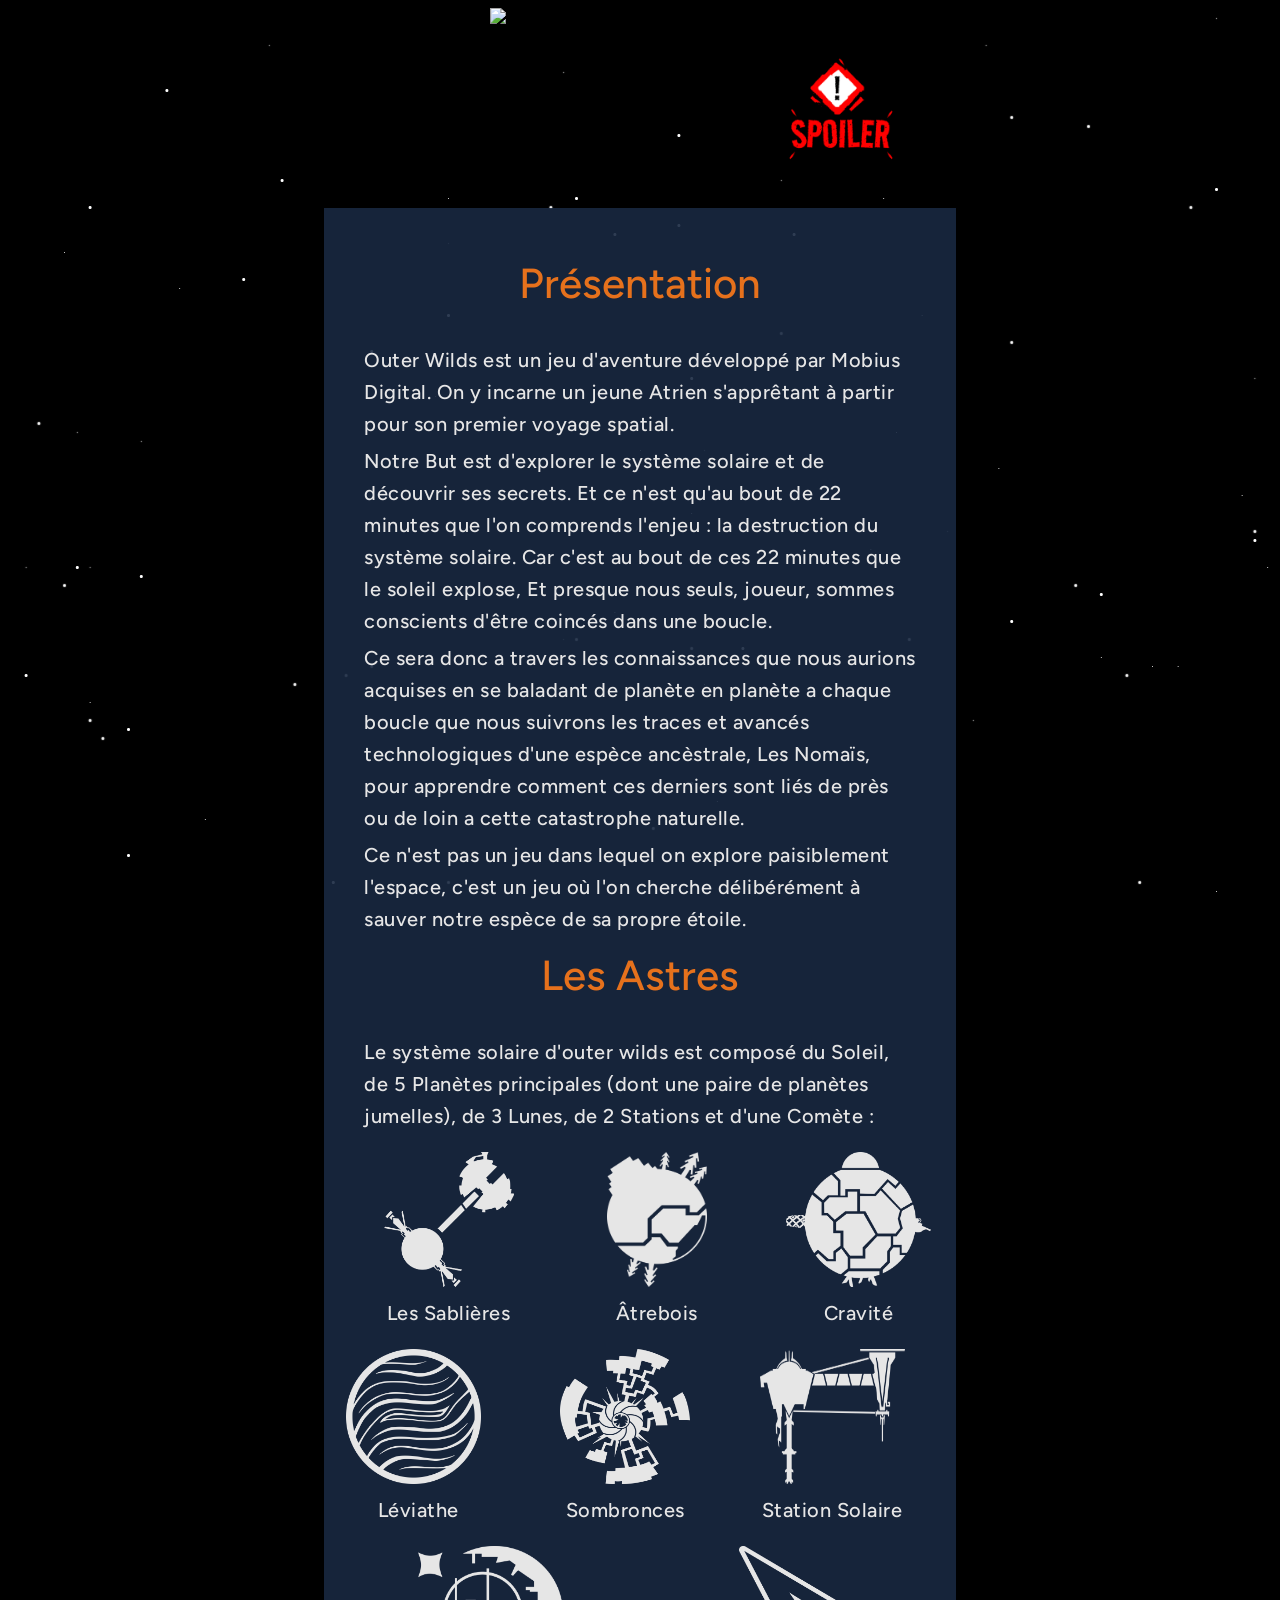
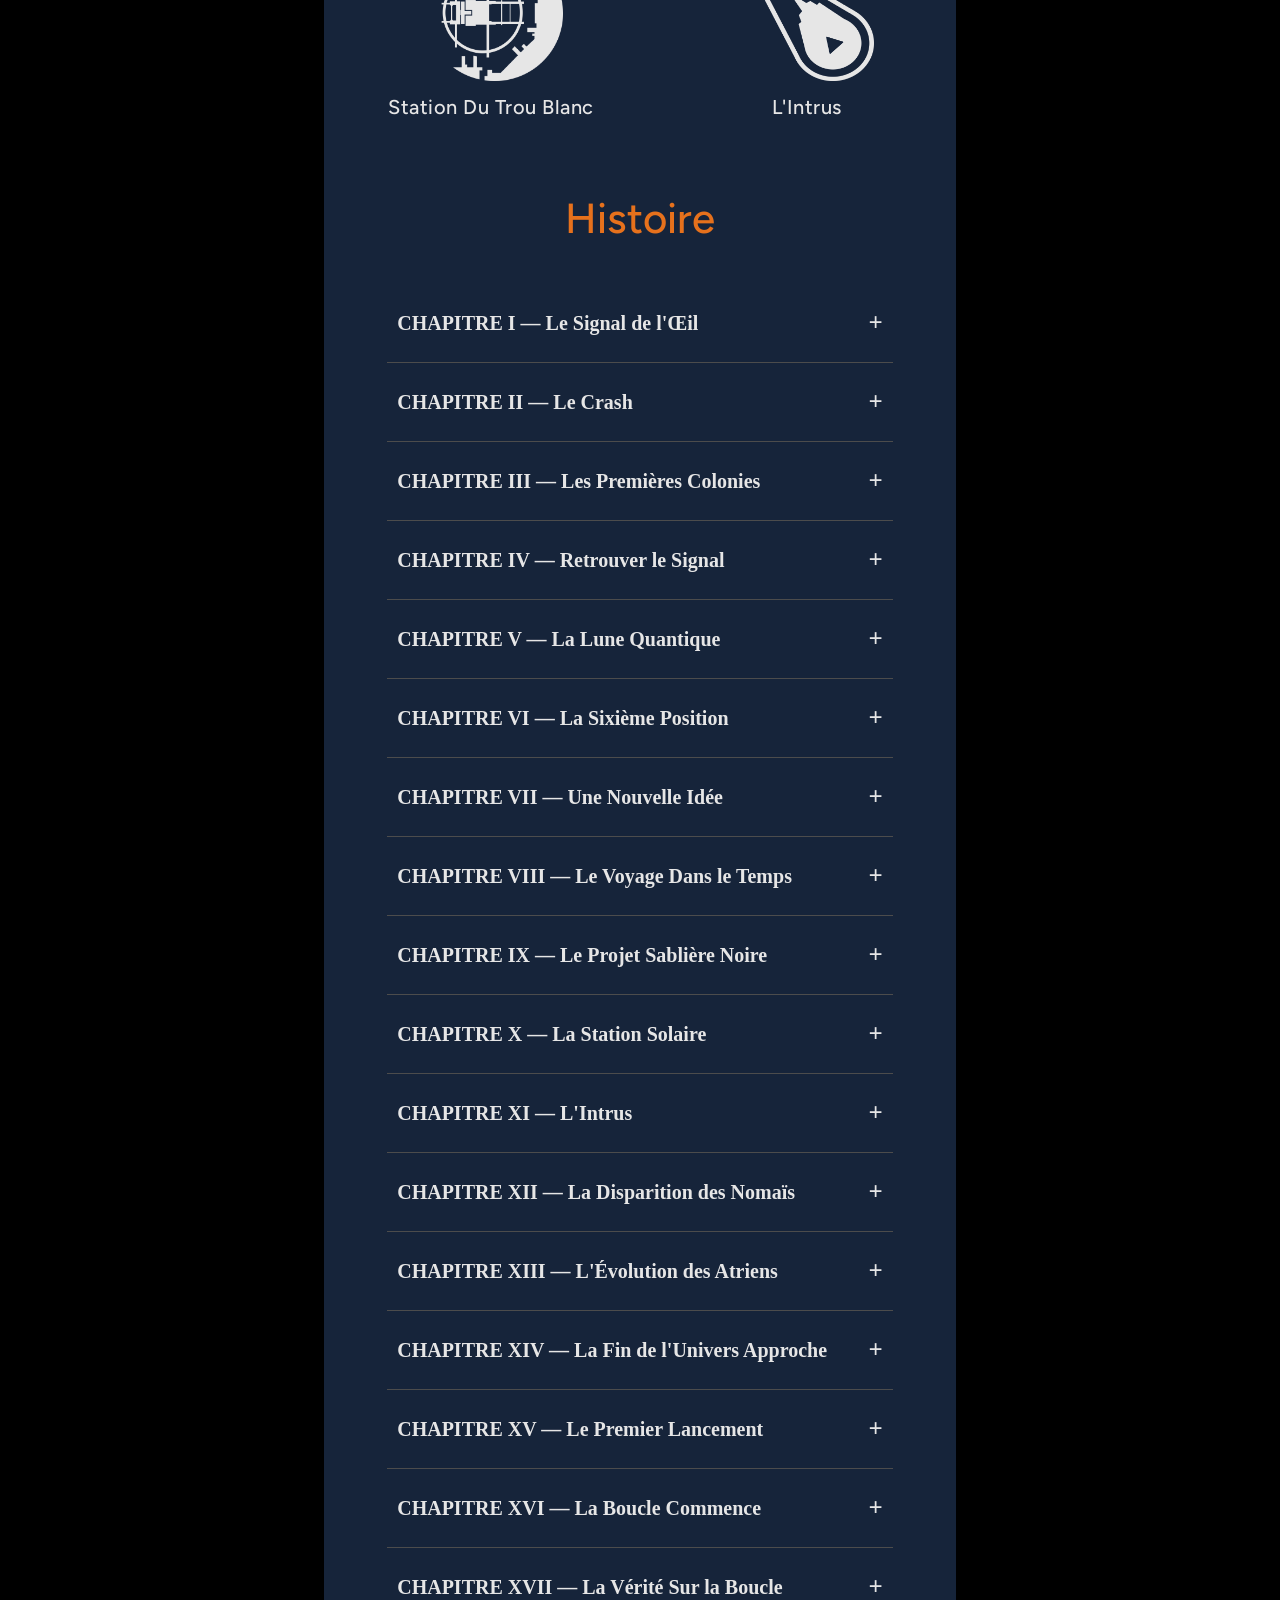
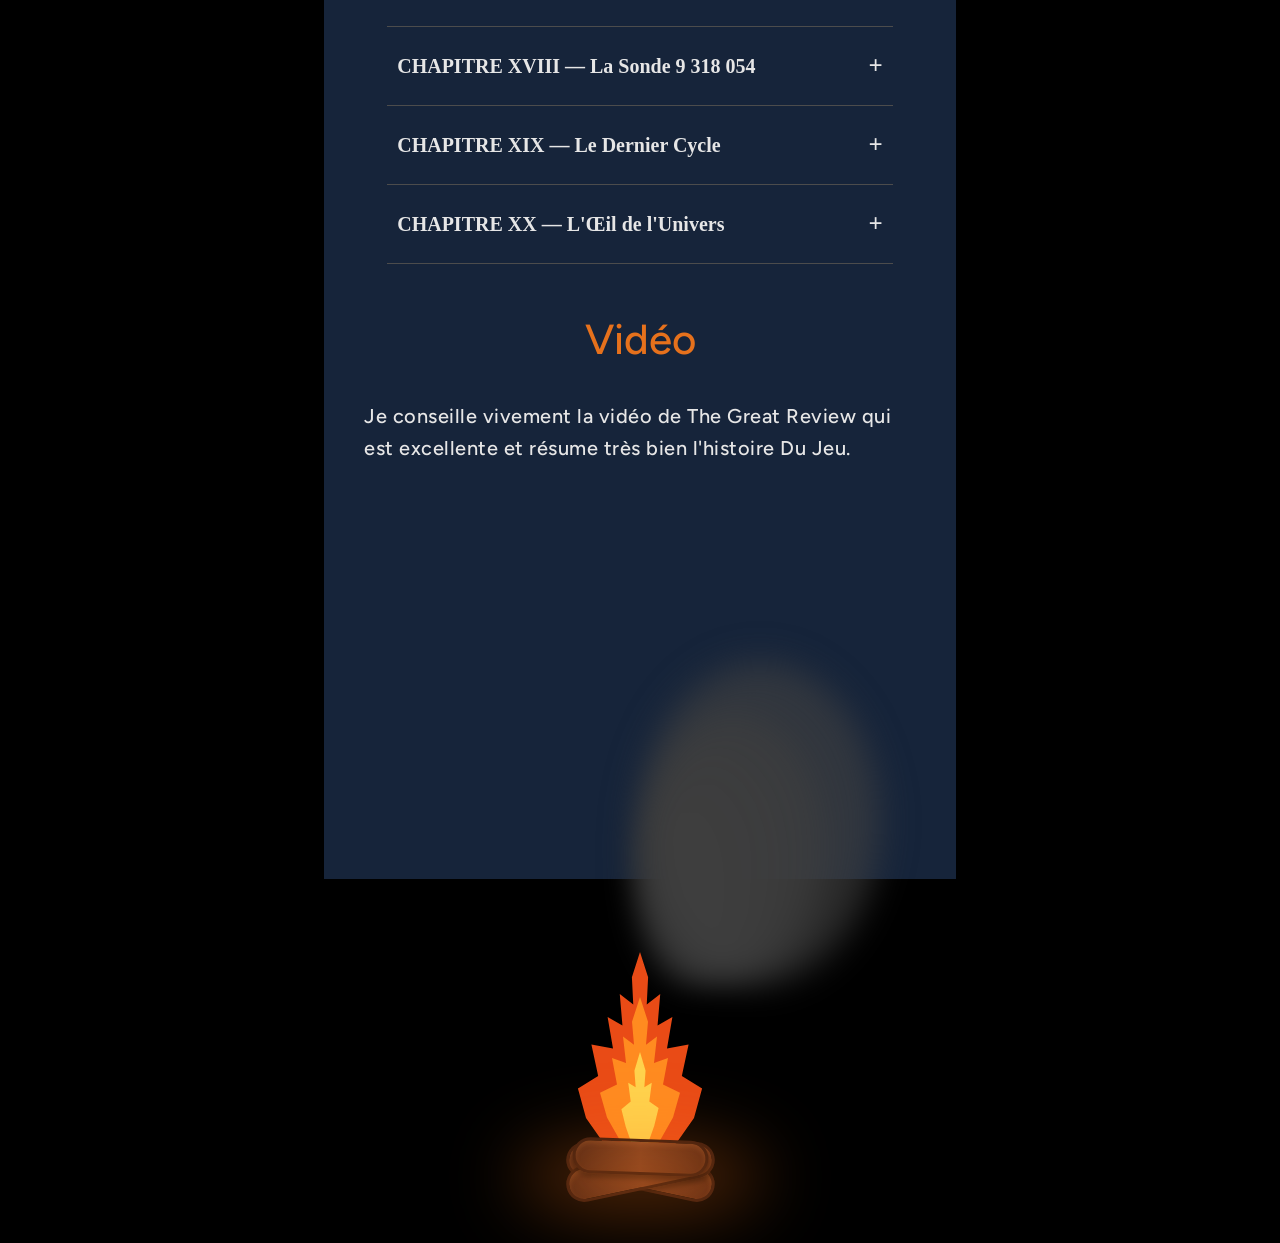
==== index.html @ 1705095d "Add files via upload" ====
<!DOCTYPE html>
<html lang="en">
<head>
    <meta charset="UTF-8">
    <meta name="viewport" content="width=device-width, initial-scale=1.0">
    <title>Outer Wilds</title>
    <link rel="stylesheet" href="style.css">
    <link href="https://fonts.googleapis.com/css2?family=Archivo+Black&family=Bebas+Neue&family=Syne+Tactile&display=swap" rel="stylesheet">
    <link href="https://fonts.googleapis.com/css2?family=Archivo+Black&family=Figtree:ital,wght@0,300..900;1,300..900&display=swap" rel="stylesheet">
</head>
<body>
    <header>
        <img class="logo" src="images/logo.png" alt="Outer Wilds Logo">
        <img class="spoiler" src="images/spoiler.png" alt="Spoiler Alert">
    </header>
    <main>
        <div class="back"></div>
        <div class="rectangle_1">
            <div class="rectangle_2">
                <h2 class = "présentation">Présentation</h2>
                <p>Outer Wilds est un jeu d'aventure développé par Mobius Digital. On y incarne un jeune Atrien s'apprêtant à partir pour son premier voyage spatial.</p>
                <p>Notre But est d'explorer le système solaire et de découvrir ses secrets. Et ce n'est qu'au bout de 22 minutes que l'on comprends l'enjeu : la destruction du système solaire. Car c'est au bout de ces 22 minutes que le soleil explose, Et presque nous seuls, joueur, sommes conscients d'être coincés dans une boucle. </p>
                <p>Ce sera donc a travers les connaissances que nous aurions acquises en se baladant de planète en planète a chaque boucle que nous suivrons les traces et avancés technologiques d'une espèce ancèstrale, Les Nomaïs, pour apprendre comment ces derniers sont liés de près ou de loin a cette catastrophe naturelle. </p>
                <p>Ce n'est pas un jeu dans lequel on explore paisiblement l'espace, c'est un jeu où l'on cherche délibérément à sauver notre espèce de sa propre étoile. </p>
                <h2>Les Astres</h2>
                <p>Le système solaire d'outer wilds est composé  du Soleil, de 5 Planètes principales (dont une paire de planètes jumelles), de 3 Lunes, de 2 Stations et d'une Comète : </p>
                <div class = "planètes">
                <a class="lien_img sable" href="sablieres.html" target="_blank"><img class = "Sablières" src="images/Planets/hourglass-twins.png" alt="Les Sablières"><p class="noms">Les Sablières</p></a>
                <a class="lien_img" href="atrebois.html" target="_blank"><img class = "Atrebois" src="images/Planets/timberhearth.png" alt="Ätrebois"><p class= noms>Âtrebois</p></a>
                <a class="lien_img" href="cravite.html" target="_blank"><img class = "Cravité" src="images/Planets/brittle-hollow.png" alt="Cravité"><p class="noms">Cravité</p></a>
                <a class="lien_img" href="leviathe.html" target="_blank"><img class = "Léviathe" src="images/Planets/giants-deep.png" alt="Léviathe"><p class="noms">Léviathe</p></a>
                <a class="lien_img" href="sombronces.html" target="_blank"><img class = "Sombronces" src="images/Planets/dark-bramble.png" alt="Sombronces"><p class="noms">Sombronces</p></a>
                <a class="lien_img sol" href="station-solaire.html" target="_blank"><img class = "Station_Solaire" src="images/Planets/sun-station.png" alt="Station Solaire"><p class="noms">Station Solaire</p></a>
                <a class="lien_img trou" href="trou-blanc.html" target="_blank"><img class = "Trou_Blanc" src="images/Planets/white-hole-station.png" alt="Station Du Trou Blanc"><p class="noms">Station Du Trou Blanc</p></a>
                <a class="lien_img intr" href="intrus.html" target="_blank"><img class = "Intrus" src="images/Planets/interloper.png" alt="Intrus"><p class="noms">L'Intrus</p></a>
                </div>
                <h2 class="histoire">Histoire</h2>

                <div class="chapitres">

                    <details class="chapitre">
                        <summary>CHAPITRE I — Le Signal de l'Œil</summary>

                        <div class="chapitre-contenu">
                            <p>Bien avant l'arrivée des Nomaïs dans le système solaire, ceux-ci voyagent à travers l'espace à bord du Vaisseau. Un jour, ils captent un mystérieux signal provenant d'une région inconnue de l'univers.</p>
                            <p>Ce signal vient de l'Œil de l'Univers.</p>
                            <p>Intrigués par ce phénomène qu'ils ne comprennent pas, les Nomaïs décident de suivre le signal à travers l'espace. Leur voyage les mènera finalement vers un système solaire encore inconnu.</p>
                            </div>
                        </details>

                    <details class="chapitre">
                        <summary>CHAPITRE II — Le Crash</summary>

                        <div class="chapitre-contenu">
                            <p>Les Nomaïs tentent d'utiliser leur technologie de distorsion pour rejoindre directement l'origine du signal.</p>
                            <p>Mais leur tentative échoue.</p>
                            <p>Au lieu d'atteindre l'Œil, le Vaisseau est attiré dans Sombronces et se retrouve piégé à l'intérieur de la planète.</p>
                            <p>Pour sauver leurs vies, les Nomaïs lancent leurs trois capsules de survie.</p>
                            <p>Deux d'entre elles atteignent différentes planètes du système. La troisième est perdue dans Sombronces.</p>
                            <p>Les Nomaïs viennent de perdre leur moyen de rentrer chez eux.</p>
                        </div>
                    </details>

                    <details class="chapitre">
                        <summary>CHAPITRE III — Les Premières Colonies</summary>

                        <div class="chapitre-contenu">
                            <p>Les survivants commencent à explorer leur nouvel environnement.</p>
                            <p>Une partie des Nomaïs s'installe sur Cravité, tandis qu'une autre colonise la Sablière Rouge.</p>
                            <p>Ils construisent leurs premières villes et commencent à explorer les autres planètes.</p>
                            <p>Ils découvrent également des poissons à quatres yeux vivant sur Âtrebois : c'étaient les ancêtres des Atriens.</p>
                            <p>Malgré leur situation, les Nomaïs n'abandonnent pas leur objectif initial.</p>
                            <p>Ils veulent retrouver l'Œil.</p>
                        </div>
                    </details>

                    <details class="chapitre">
                        <summary>CHAPITRE IV — Retrouver le Signal</summary>

                        <div class="chapitre-contenu">
                            <p>Les Nomaïs cherchent à comprendre pourquoi le signal de l'Œil les a conduits jusqu'ici avant de disparaître.</p>
                            <p>Ils construisent plusieurs dispositifs pour tenter de localiser l'Œil, dont le Localisateur de l'Œil à l'Observatoire Sud de Cravité.</p>
                            <p>Mais leurs recherches échouent.</p>
                            <p>Ils savent que l'Œil existe.</p>
                            <p>Ils savent qu'ils ont suivi son signal.</p>
                            <p>Mais ils n'ont aucune idée de l'endroit où il se trouve.</p>
                        </div>
                    </details>

                    <details class="chapitre">
                        <summary>CHAPITRE V — La Lune Quantique</summary>

                        <div class="chapitre-contenu">
                            <p>Les Nomaïs découvrent un phénomène extraordinaire : une lune capable de changer de position lorsqu'elle n'est pas observée.</p>
                            <p>Ils commencent à étudier la Lune Quantique et découvrent les règles qui régissent les phénomènes quantiques.</p>
                            <p>Ils apprennent notamment que la Lune peut exister autour de plusieurs planètes simultanément, selon l'endroit où elle est observée.</p>
                            <p>Ils savent que l'Œil existe.</p>
                            <p>Mais une chose les intrigue davantage encore :</p>
                            <p>la Lune possède une sixième position.</p>
                        </div>
                    </details>

                    <details class="chapitre">
                        <summary>CHAPITRE VI — La Sixième Position</summary>

                        <div class="chapitre-contenu">
                            <p>Les Nomaïs comprennent que cette sixième position n'est liée à aucune planète du système.</p>
                            <p>Elle est liée à quelque chose de beaucoup plus grand.</p>
                            <p>Ils découvrent que la Lune Quantique est en réalité une sorte de satellite de l'Œil de l'Univers.</p>
                            <p>Une Nomaï nommée Solanum décide alors d'entreprendre le voyage jusqu'à cette sixième position.</p>
                            <p>Elle atteint l'Orbite de l'Œil.</p>
                            <p>Mais son contact avec celui-ci provoque un phénomène quantique qui la laisse dans un état particulier : elle est morte depuis le point de vue des autres positions de la Lune, mais continue d'exister dans sa sixième position sans avoir conscience de sa mort.</p>
                            <p>Les Nomaïs savent désormais que l'Œil est réel.</p>
                            <p>Mais ils ne savent toujours pas comment le rejoindre.</p>
                        </div>
                    </details>

                    <details class="chapitre">
                        <summary>CHAPITRE VII — Une Nouvelle Idée</summary>

                        <div class="chapitre-contenu">
                            <p>Les Nomaïs cherchent une nouvelle méthode pour localiser l'Œil.</p>
                            <p>Ils imaginent envoyer une sonde dans l'espace afin de rechercher ses coordonnées, en estimant qu'une sonde aurait besoin d'un trajet de 22 minutes pour atteindre l'Œil.</p>
                            <p>Mais une seule sonde n'aurait presque aucune chance de trouver l'Œil.</p>
                            <p>Il faudrait pouvoir recommencer l'expérience des milliers, voire des millions de fois.</p>
                            <p>Les Nomaïs commencent alors à étudier un phénomène qui pourrait rendre cela possible :</p>
                            <p>le voyage dans le temps.</p>
                        </div>
                    </details>

                    <details class="chapitre">
                        <summary>CHAPITRE VIII — Le Voyage Dans le Temps</summary>

                        <div class="chapitre-contenu">
                            <p>Dans le Laboratoire des Hautes Énergies situé sur la sablière rouge, les Nomaïs expérimentent avec les trous noirs et les trous blancs.</p>
                            <p>Ils découvrent qu'un objet peut ressortir d'un trou blanc avant même d'être entré dans le trou noir.</p>
                            <p>Ils comprennent alors qu'il est possible d'envoyer de la matière et des informations dans le passé.</p>
                            <p>Mais la distance temporelle dépend directement de la quantité d'énergie utilisée.</p>
                            <p>Ils découvrent qu'une quantité phénoménale d'énergie leur permettrait d'envoyer des informations 22 minutes dans le passé.</p>
                            <p>Une idée commence alors à prendre forme.</p>
                        </div>
                    </details>

                    <details class="chapitre">
                        <summary>CHAPITRE IX — Le Projet Sablière Noire</summary>

                        <div class="chapitre-contenu">
                            <p>Les Nomaïs conçoivent le Projet Sablière Noire.</p>
                            <p>Leur objectif est de créer une boucle temporelle permettant de recommencer indéfiniment la recherche de l'Œil.</p>
                            <p>Une sonde serait lancée dans une direction.</p>
                            <p>Elle chercherait l'Œil.</p>
                            <p>Puis ses données seraient envoyées 22 minutes dans le passé.</p>
                            <p>Le canon recevrait ces informations et lancerait une nouvelle sonde dans une autre direction.</p>
                            <p>Le processus continuerait jusqu'à ce que l'Œil soit trouvé.</p>
                            <p>Mais une telle machine nécessiterait une quantité d'énergie gigantesque.</p>
                            <p>Les Nomaïs ne voient alors qu'une solution :</p>
                            <p>Une supernova.</p>
                        </div>
                    </details>

                    <details class="chapitre">
                        <summary>CHAPITRE X — La Station Solaire</summary>

                        <div class="chapitre-contenu">
                            <p>Les Nomaïs construisent une gigantesque station autour du Soleil : la Station Solaire.</p>
                            <p>Son rôle est de provoquer artificiellement une supernova.</p>
                            <p>L'énergie libérée par l'explosion serait utilisée pour alimenter le Projet Sablière Noire.</p>
                            <p>Le projet est presque prêt.</p>
                            <p>Les Nomaïs activent la Station Solaire.</p>
                            <p>Mais le Soleil ne réagit pas.</p>
                            <p>La station est incapable de provoquer son explosion.</p>
                            <p>Le Projet Sablière Noire ne peut donc pas encore fonctionner.</p>
                        </div>
                    </details>

                    <details class="chapitre">
                        <summary>CHAPITRE XI — L'Intrus</summary>

                        <div class="chapitre-contenu">
                            <p>Alors que les Nomaïs cherchent une autre solution, un étrange objet apparaît dans le système solaire.</p>
                            <p>Ils le nomment l'Intrus.</p>
                            <p>Les Nomaïs décident de l'explorer.</p>
                            <p>À l'intérieur, ils découvrent une matière inconnue extrêmement dangereuse : la matière fantôme.</p>
                            <p>Ils comprennent que l'Intrus contient une quantité immense de cette matière sous une pression considérable.</p>
                            <p>Mais avant qu'ils puissent trouver une solution, l'Intrus se fracture.</p>
                        </div>
                    </details>

                    <details class="chapitre">
                        <summary>CHAPITRE XII — La Disparition des Nomaïs</summary>

                        <div class="chapitre-contenu">
                            <p>La matière fantôme se libère brutalement.</p>
                            <p>Elle se répand à travers tout le système solaire.</p>
                            <p>Tous les Nomaïs présents à ce moment-là sont tués.</p>
                            <p>Leur civilisation disparaît en l'espace d'un instant.</p>
                            <p>Le Projet Sablière Noire n'est jamais terminé.</p>
                            <p>La Station Solaire reste inactive.</p>
                            <p>Le canon orbital reste inutilisé.</p>
                            <p>L'Œil demeure hors de portée.</p>
                            <p>Les ruines des Nomaïs resteront seules pendant des centaines de milliers d'années.</p>
                        </div>
                    </details>

                    <details class="chapitre">
                        <summary>CHAPITRE XIII — L'Évolution des Atriens</summary>

                        <div class="chapitre-contenu">
                            <p>Pendant ce temps, les ancêtres des Atriens continuent de vivre sur Âtrebois.</p>
                            <p>Les générations passent.</p>
                            <p>L'espèce évolue.</p>
                            <p>Elle quitte progressivement les océans et développe une civilisation capable d'utiliser les technologies laissées par les Nomaïs.</p>
                            <p>Des centaines de milliers d'années après leur disparition, les Atriens deviennent à leur tour une civilisation spatiale.</p>
                            <p>Ils redécouvrent les ruines Nomaïs.</p>
                            <p>Le canon orbital reste inutilisé.</p>
                            <p>Ils étudient leur histoire.</p>
                            <p>Et finissent par construire leur propre programme spatial.</p>
                        </div>
                    </details>

                    <details class="chapitre">
                        <summary>CHAPITRE XIV — La Fin de l'Univers Approche</summary>

                        <div class="chapitre-contenu">
                            <p>Pendant toutes ces années, quelque chose d'autre se produit à une échelle bien plus grande.</p>
                            <p>L'univers vieillit.</p>
                            <p>Les étoiles commencent à mourir.</p>
                            <p>Le Soleil du système solaire arrive lui aussi au terme naturel de son existence.</p>
                            <p>Il ne reste plus beaucoup de temps avant qu'il ne se transforme en supernova.</p>
                            <p>Sans le savoir, les Atriens vivent les dernières minutes de leur univers.</p>
                        </div>
                    </details>

                    <details class="chapitre">
                        <summary>CHAPITRE XV — Le Premier Lancement</summary>

                        <div class="chapitre-contenu">
                            <p>Le jour du premier lancement de Notre Atrien arrive.</p>
                            <p>Nous nous apprêtons à devenir explorateur spatial.</p>
                            <p>Avant notre départ, on découvre une statue Nomaï.</p>
                            <p>Lorsque l'on l'observe, celle-ci s'active brièvement.</p>
                            <p>Meme si on ne comprend pas ce qui vient de se passer.</p>
                            <p>On monte à bord de notre vaisseau et quittons Âtrebois.</p>
                            <p>Notre premier voyage commence.</p>
                        </div>
                    </details>

                    <details class="chapitre">
                        <summary>CHAPITRE XVI — La Boucle Commence</summary>

                        <div class="chapitre-contenu">
                            <p>Pendant notre exploration, nous découvrirons les ruines des Nomaïs et tenterons de comprendre leur histoire.</p>
                            <p>Puis, après environ 22 minutes...</p>
                            <p>le Soleil explose.</p>
                            <p>Mais au lieu de simplement mourir, on se réveille au début de notre voyage.</p>
                            <p>Mais avant notre reveil, nous revoyons les visions de La statue Nomaï.</p>
                            <p>On comprendra progressivement qu'on est coincé dans une boucle temporelle de 22 minutes.</p>
                            <p>Chaque fois que le Soleil explose, nos souvenirs sont renvoyés 22 minutes dans le passé.</p>
                        </div>
                    </details>

                    <details class="chapitre">
                        <summary>CHAPITRE XVII — La Vérité Sur la Boucle</summary>

                        <div class="chapitre-contenu">
                            <p>En explorant les ruines, nous découvrirons enfin ce que les Nomaïs n'ont jamais pu voir.</p>
                            <p>Le Projet Sablière Noire fonctionne.</p>
                            <p>La mort naturelle du Soleil fournit exactement l'énergie nécessaire au projet.</p>
                            <p>Le canon orbital lance une sonde.</p>
                            <p>La supernova envoie les données dans le passé.</p>
                            <p>Puis une nouvelle sonde est lancée.</p>
                            <p>Encore.</p>
                            <p>Et encore.</p>
                            <p>Des millions de fois.</p>
                            <p>Jusqu'à ce qu'une sonde réussisse enfin à trouver l'Œil.</p>
                        </div>
                    </details>

                    <details class="chapitre">
                        <summary>CHAPITRE XVIII — La Sonde 9 318 054</summary>

                        <div class="chapitre-contenu">
                            <p>Après 9 318 054 tentatives, la sonde trouve finalement l'Œil de l'Univers.</p>
                            <p>Ses coordonnées sont enregistrées.</p>
                            <p>Le Projet Sablière Noire a accompli sa mission.</p>
                            <p>Les statues Nomaïs activent alors leur système de mémoire afin de transmettre les informations de la boucle.</p>
                            <p>L'une d'elles est connectée a nous.</p>
                            <p>Une autre est connectée à Gabbro, habitant de Léviathe.</p>
                            <p>Et la dernière est connectée au module de pistage de la sonde, servant à enregistrer les coordonnées de l'Œil.</p>
                        </div>
                    </details>

                    <details class="chapitre">
                        <summary>CHAPITRE XIX — Le Dernier Cycle</summary>

                        <div class="chapitre-contenu">
                            <p>Nous comprenons enfin que le Soleil ne peut pas être sauvé.</p>
                            <p>Il n'est pas détruit par le Projet Sablière Noire.</p>
                            <p>Il meurt simplement de vieillesse.</p>
                            <p>Et l'univers entier est en train de suivre le même chemin.</p>
                            <p>La seule chose qui reste à faire est d'utiliser les coordonnées de l'Œil.</p>
                            <p>On retire donc le Générateur de distortions du Projet Cendrier Noir, mettant définitivement fin à la boucle.</p>
                            <p>On se rend ensuite jusqu'au Vaisseau Nomaï abandonné dans Sombronces.</p>
                            <p>On répare le Vaisseau.</p>
                            <p>Entre les coordonnées de l'Œil.</p>
                            <p>Et effectue une dernière distorsion.</p>
                        </div>
                    </details>

                    <details class="chapitre">
                        <summary>CHAPITRE XX — L'Œil de l'Univers</summary>

                        <div class="chapitre-contenu">
                            <p>On atteint enfin l'Œil.</p>
                            <p>On pénètre à l'intérieur et découvre un espace où se mélangent nos souvenirs, les lieux qu'on a visités et les personnes rencontrées durant notre voyage.</p>
                            <p>Autour d'un dernier feu de camp, les différents voyageurs se réunissent.</p>
                            <p>Leurs instruments jouent une dernière fois ensemble.</p>
                            <p>Puis nous traversons le feu.</p>
                            <p>L'ancien univers arrive à sa fin.</p>
                            <p>Les dernières étoiles disparaissent.</p>
                            <p>Tout ce qui existait touche à sa conclusion.</p>
                            <p>Mais la fin de l'univers n'est pas la fin de tout.</p>
                            <p>Un nouvel univers naît.</p>
                            <p>Et, des milliards d'années plus tard, une nouvelle forme de vie observe les étoiles.</p>
                            <p>La quête des Nomaïs n'avait jamais eu pour but de sauver leur univers.</p>
                            <p>Elle devait permettre à quelqu'un d'atteindre l'Œil pour laisser le passé derrière et écrire le futur.</p>
                            <p>Et après des centaines de milliers d'années, leur quête est enfin achevée.</p>

                        </div>
                    </details>
            </div>
                <h2 class="vid">Vidéo</h2>
                <p>Je conseille vivement la vidéo de The Great Review qui est excellente et résume très bien l'histoire Du Jeu.</p>
                <iframe class="tgr" width="560" height="315" src="https://www.youtube.com/embed/Ss6vLmLcCbU?si=fzUWZD8plPcPUeTQ" title="YouTube video player" frameborder="0" allow="accelerometer; autoplay; clipboard-write; encrypted-media; gyroscope; picture-in-picture; web-share" referrerpolicy="strict-origin-when-cross-origin" allowfullscreen></iframe>
        </div>
    </main>
    <footer>
        ---!c'est fait avec chat gpt le footer!---
    <div class="campfire">

        <div class="smoke">
            <span></span>
            <span></span>
            <span></span>
            <span></span>
        </div>

        <div class="embers">
            <i></i>
            <i></i>
            <i></i>
            <i></i>
        </div>

        <div class="flames">
            <div class="flame outer"></div>
            <div class="flame middle"></div>
            <div class="flame inner"></div>
        </div>

        <div class="logs">
            <span></span>
            <span></span>
            <span></span>
        </div>

        <div class="ground-light"></div>

    </div>
    ---!c'est fait avec chat gpt le footer!---
    </footer>
</body>
</html>
---- style.css ----
body{
    background-color: #000;
}
/* (partie copiée de codepen */
.back {
    position: fixed;
    top: 50%;
    left: 50%;
    height: 1px;
    width: 1px;
    background-color: #fff;
    border-radius: 50%;
    box-shadow: -42vw -4vh 0px 0px #fff,25vw -41vh 0px 0px #fff,-20vw 49vh 0px 1px #fff,5vw 40vh 1px 1px #fff,29vw 19vh 1px 0px #fff,-44vw -13vh 0px 0px #fff,46vw 41vh 0px 1px #fff,-3vw -45vh 0px 1px #fff,47vw 35vh 1px 0px #fff,12vw -8vh 1px 0px #fff,-34vw 48vh 1px 1px #fff,32vw 26vh 1px 1px #fff,32vw -41vh 1px 1px #fff,0vw 37vh 1px 1px #fff,34vw -26vh 1px 0px #fff,-14vw -49vh 1px 0px #fff,-12vw 45vh 0px 1px #fff,-44vw -33vh 0px 1px #fff,-13vw 41vh 0px 0px #fff,-36vw -11vh 0px 1px #fff,-23vw -24vh 1px 0px #fff,-38vw -27vh 0px 1px #fff,16vw -19vh 0px 0px #fff,28vw 33vh 1px 0px #fff,-49vw -4vh 0px 0px #fff,16vw 32vh 0px 1px #fff,36vw -18vh 1px 0px #fff,-25vw -30vh 1px 0px #fff,-23vw 24vh 0px 1px #fff,-2vw -35vh 1px 1px #fff,-25vw 9vh 0px 0px #fff,-15vw -34vh 0px 0px #fff,-8vw -19vh 1px 0px #fff,-20vw -20vh 1px 1px #fff,42vw 50vh 0px 1px #fff,-32vw 10vh 1px 0px #fff,-23vw -17vh 0px 0px #fff,44vw 15vh 1px 0px #fff,-40vw 33vh 1px 1px #fff,-43vw 8vh 0px 0px #fff,-48vw -15vh 1px 1px #fff,-24vw 17vh 0px 0px #fff,-31vw 50vh 1px 0px #fff,36vw -38vh 0px 1px #fff,-7vw 48vh 0px 0px #fff,15vw -32vh 0px 0px #fff,29vw -41vh 0px 0px #fff,2vw 37vh 1px 0px #fff,7vw -40vh 1px 1px #fff,15vw 18vh 0px 0px #fff,25vw -13vh 1px 1px #fff,-46vw -12vh 1px 1px #fff,-18vw 22vh 0px 0px #fff,23vw -9vh 1px 0px #fff,50vw 12vh 0px 1px #fff,45vw 2vh 0px 0px #fff,14vw -48vh 1px 0px #fff,23vw 43vh 0px 1px #fff,-40vw 16vh 1px 1px #fff,20vw -31vh 0px 1px #fff,-17vw 44vh 1px 1px #fff,18vw -45vh 0px 0px #fff,33vw -6vh 0px 0px #fff,0vw 7vh 0px 1px #fff,-10vw -18vh 0px 1px #fff,-19vw 5vh 1px 0px #fff,1vw 42vh 0px 0px #fff,22vw 48vh 0px 1px #fff,39vw -8vh 1px 1px #fff,-6vw -42vh 1px 0px #fff,-47vw 34vh 0px 0px #fff,-46vw 19vh 0px 1px #fff,-12vw -32vh 0px 0px #fff,-45vw -38vh 0px 1px #fff,-28vw 18vh 1px 0px #fff,-38vw -46vh 1px 1px #fff,49vw -6vh 1px 1px #fff,-28vw 18vh 1px 1px #fff,10vw -24vh 0px 1px #fff,-5vw -11vh 1px 1px #fff,33vw -8vh 1px 0px #fff,-16vw 17vh 0px 0px #fff,18vw 27vh 0px 1px #fff,-8vw -10vh 1px 1px #fff;
    box-shadow: 24vw 9vh 1px 0px #fff,12vw -24vh 0px 1px #fff,-45vw -22vh 0px 0px #fff,-37vw -40vh 0px 1px #fff,29vw 19vh 0px 1px #fff,4vw -8vh 0px 1px #fff,-5vw 21vh 1px 1px #fff,-27vw 26vh 1px 1px #fff,-47vw -3vh 1px 1px #fff,-28vw -30vh 0px 1px #fff,-43vw -27vh 0px 1px #fff,4vw 22vh 1px 1px #fff,36vw 23vh 0px 0px #fff,-21vw 24vh 1px 1px #fff,-16vw 2vh 1px 0px #fff,-16vw -6vh 0px 0px #fff,5vw 26vh 0px 0px #fff,-34vw 41vh 0px 0px #fff,1vw 42vh 1px 1px #fff,11vw -13vh 1px 1px #fff,48vw -8vh 1px 0px #fff,22vw -15vh 0px 0px #fff,45vw 49vh 0px 0px #fff,43vw -27vh 1px 1px #fff,20vw -2vh 0px 0px #fff,8vw 22vh 0px 1px #fff,39vw 48vh 1px 1px #fff,-21vw -11vh 0px 1px #fff,-40vw 45vh 0px 1px #fff,11vw -30vh 1px 0px #fff,26vw 30vh 1px 0px #fff,45vw -29vh 0px 1px #fff,-2vw 18vh 0px 0px #fff,-29vw -45vh 1px 0px #fff,-7vw -27vh 1px 1px #fff,42vw 24vh 0px 0px #fff,45vw -48vh 1px 0px #fff,-36vw -18vh 0px 0px #fff,-44vw 13vh 0px 1px #fff,36vw 16vh 0px 1px #fff,40vw 24vh 0px 0px #fff,18vw 11vh 0px 0px #fff,-15vw -23vh 1px 0px #fff,-24vw 48vh 0px 1px #fff,27vw -45vh 1px 0px #fff,-2vw -24vh 0px 1px #fff,-15vw -28vh 0px 0px #fff,-43vw 13vh 1px 0px #fff,7vw 27vh 1px 0px #fff,47vw 5vh 0px 0px #fff,-45vw 15vh 1px 1px #fff,-5vw -28vh 0px 1px #fff,38vw 25vh 1px 1px #fff,-39vw -1vh 1px 0px #fff,5vw 0vh 1px 0px #fff,49vw 13vh 0px 0px #fff,48vw 10vh 0px 1px #fff,19vw -28vh 0px 0px #fff,4vw 7vh 0px 0px #fff,21vw 21vh 1px 1px #fff,-15vw -15vh 0px 1px #fff,-6vw -42vh 1px 0px #fff,-15vw 48vh 1px 1px #fff,-23vw 25vh 1px 1px #fff,-48vw 25vh 0px 1px #fff,-31vw -19vh 0px 1px #fff,4vw 37vh 1px 1px #fff,-43vw 28vh 0px 0px #fff,3vw -25vh 0px 1px #fff,-39vw 14vh 0px 1px #fff,-40vw 31vh 0px 1px #fff,35vw -36vh 1px 1px #fff,16vw 49vh 0px 0px #fff,6vw 39vh 0px 0px #fff,3vw -35vh 0px 1px #fff,-44vw -2vh 1px 0px #fff,-6vw 21vh 1px 0px #fff,48vw 9vh 1px 1px #fff,-43vw 30vh 1px 1px #fff,29vw -12vh 1px 1px #fff,-48vw 13vh 1px 0px #fff,-42vw 32vh 1px 1px #fff,34vw 15vh 1px 1px #fff,29vw -37vh 1px 1px #fff,28vw 2vh 0px 0px #fff;
  animation: zoom 16s alternate infinite;
  z-index: -1;
}

@keyframes zoom {
    0%{
        transform: scale(1);
    }
    100%{
        transform: scale(1.5);
    }
}
/* partie copiée de codepen) */
header {
    position: relative;
    height: 150px;
}
.logo {
    width: 300px;
    position: absolute;
    left: 50%;
    transform: translateX(-50%);
} 
.spoiler {
    margin-top: 35px;
    position: absolute;
    height: 150px;
    left: 60%;
}
.rectangle_1 {
    display:flex;
    justify-content: center;
    width: 100%;
    height: fit-content;
}
main {
    margin-top: 50px;
}
h2 {
    margin-top: -5px;
    margin-bottom: 50px;
    font-size: 42px;
    color:  #ff7e20;
    font-family: "Figtree", sans-serif;
    font-optical-sizing: auto;
    font-weight: 500;
    font-style: normal;
}
.rectangle_2 {
    display:flex;
    flex-direction: column;
    align-items: center;
    width: 50%;
    height: fit-content;
    background-color: #192841;
    opacity: 0.9;
    padding-bottom: 50px;
}

p {
      margin-top: -15px;
    padding-right: 40px;
    padding-left: 40px;
    font-size: 20px;
    color: #fff;
    font-family: "Figtree", sans-serif;
    font-optical-sizing: auto;
    font-weight: 500;
    font-style: normal;
    letter-spacing: 0.5px;
    line-height: 1.6;
}

.présentation {
    margin-top: 50px;
}
.Sablières {
    width: 130px;
    height: 135px;
}
.Atrebois {
    width: 100px;
    height: 135px;
}
.Cravité {
    width: 145px;
    height: 135px;
}
.Léviathe {
    margin-right: 10px;
    width: 135px;
    height: 135px;
}
.Sombronces {
    width: 130px;
    height: 135px;
}
.Station_Solaire {
    width: 145px;
    height: 135px;
}
.Trou_Blanc {
    width: 145px;
    height: 135px;
}

.planètes {
    display: flex;
    justify-content: space-around;
    flex-direction: row;
    flex-wrap: wrap;
}
.noms {
    margin-top:10px;
}
.sable{
    margin-right: -20px;
}

.lien_img {
    text-decoration: none;
    display: flex;
    flex-direction: column;
    align-items: center;
}
.tgr {
    margin-top: 30px;
}
.Intrus {
    width: 135px;
    height: 135px;
}
.sol {
    margin-left: -30px;
}
.trou {
    margin-left: -50px;
}
.intr {
    margin-left: -50px;
}
.vid {
    margin-top: 50px;
}
.histoire {
    margin-top: 50px;
    margin-bottom: 40px;
}

.chapitres {
    width: 80%;
    max-width: 1000px;
    margin: 0 auto;
}

.chapitre {
    border-bottom: 1px solid #555;
    font-weight: bold;
    font-size: 20px;
}

.chapitre summary {
    list-style: none;
    cursor: pointer;
    padding: 25px 10px;

    display: flex;
    justify-content: space-between;
    align-items: center;

    color: white;
}

.chapitre summary::-webkit-details-marker {
    display: none;
}

.chapitre summary::after {
    content: "+";
    font-size: 25px;
}

.chapitre[open] summary::after {
    content: "−";
}

.chapitre-contenu {
    padding: 0 10px 30px 10px;
    margin-top: 20px;
    color: white;
    line-height: 1.7;
}

.chapitre-contenu p {
    margin-bottom: 20px;
}

/* ça c'est fait avec chat gpt (le feu de camps) */

.campfire {
    position: relative;
    width: 300px;
    height: 320px;
    margin: 0 auto;
}

.ground-light {
    position: absolute;
    bottom: 0;
    left: 50%;

    transform: translateX(-50%);

    width: 250px;
    height: 80px;

    background: rgba(255, 120, 25, 0.3);

    border-radius: 50%;

    filter: blur(35px);
}



.logs {
    position: absolute;

    bottom: 12px;
    left: 50%;

    transform: translateX(-50%);

    width: 175px;
    height: 75px;
}

.logs span {
    position: absolute;

    left: 50%;

    width: 145px;
    height: 30px;

    transform: translateX(-50%);

    border-radius: 18px;

    background:
        linear-gradient(
            90deg,
            #4b2415,
            #7a3d20,
            #542715
        );

    border: 3px solid #35180e;

    box-shadow:
        inset 0 3px 5px rgba(255, 150, 70, 0.18),
        0 4px 5px rgba(0, 0, 0, 0.35);
}

.logs span:nth-child(1) {
    bottom: 15px;

    transform:
        translateX(-50%)
        rotate(12deg);
}

.logs span:nth-child(2) {
    bottom: 15px;

    transform:
        translateX(-50%)
        rotate(-12deg);
}

.logs span:nth-child(3) {
    bottom: 30px;

    width: 130px;

    transform:
        translateX(-50%)
        rotate(2deg);
}


.flames {
    position: absolute;

    left: 50%;
    bottom: 55px;

    width: 175px;
    height: 240px;

    transform: translateX(-50%);
}

.flame.outer {
    position: absolute;

    left: 50%;
    bottom: 0;

    width: 135px;
    height: 210px;

    transform: translateX(-50%);

    background: #e94b16;

    border-radius:
        50% 50% 38% 38% /
        75% 75% 25% 25%;

    clip-path: polygon(
        50% 0%,

        56% 12%,
        55% 25%,
        65% 20%,

        63% 35%,
        74% 31%,

        70% 46%,
        86% 44%,

        81% 59%,
        96% 65%,

        90% 79%,
        77% 91%,

        62% 98%,
        50% 100%,

        38% 98%,
        23% 91%,

        10% 79%,
        4% 65%,

        19% 59%,
        14% 44%,

        30% 46%,
        26% 31%,

        37% 35%,
        35% 20%,

        45% 25%,
        44% 12%
    );

    filter:
        drop-shadow(
            0 0 12px
            rgba(255, 75, 15, 0.5)
        );

    animation:
        flameMove
        1.1s
        ease-in-out
        infinite
        alternate;
}

.flame.middle {
    position: absolute;

    left: 50%;
    bottom: 0;

    width: 100px;
    height: 165px;

    transform: translateX(-50%);

    background: #ff8b20;

    border-radius:
        50% 50% 40% 40% /
        72% 72% 28% 28%;

    clip-path: polygon(
        50% 0%,

        58% 15%,
        56% 29%,
        67% 24%,

        64% 40%,
        78% 37%,

        73% 53%,
        90% 58%,

        83% 73%,
        69% 88%,

        58% 97%,
        50% 100%,

        42% 97%,
        31% 88%,

        17% 73%,
        10% 58%,

        27% 53%,
        22% 37%,

        36% 40%,
        33% 24%,

        44% 29%,
        42% 15%
    );

    filter:
        drop-shadow(
            0 0 10px
            rgba(255, 140, 30, 0.5)
        );

    animation:
        flameMove
        0.85s
        ease-in-out
        infinite
        alternate-reverse;
}

.flame.inner {
    position: absolute;

    left: 50%;
    bottom: 0;

    width: 62px;
    height: 110px;

    transform: translateX(-50%);

    background: #ffd34d;

    border-radius:
        50% 50% 42% 42% /
        72% 72% 28% 28%;

    clip-path: polygon(
        50% 0%,

        59% 17%,
        57% 32%,
        69% 28%,

        65% 45%,
        80% 51%,

        73% 67%,
        63% 83%,

        51% 97%,
        50% 100%,

        37% 84%,
        27% 68%,

        20% 52%,
        35% 45%,

        31% 28%,
        43% 32%,

        41% 17%
    );

    animation:
        flameMove
        0.65s
        ease-in-out
        infinite
        alternate;
}

@keyframes flameMove {

    0% {
        transform:
            translateX(-50%)
            scale(0.96, 0.98);
    }

    50% {
        transform:
            translateX(-50%)
            scale(1.04, 1.06);
    }

    100% {
        transform:
            translateX(-50%)
            scale(0.98, 1.10);
    }
}

.embers {
    position: absolute;

    left: 50%;
    bottom: 135px;

    width: 100px;
    height: 130px;

    transform: translateX(-50%);

    pointer-events: none;
}

.embers i {
    position: absolute;

    width: 6px;
    height: 6px;

    border-radius: 50%;

    background: #ff7b22;

    box-shadow:
        0 0 8px #ff5a16;

    animation:
        emberMove
        2.5s
        ease-out
        infinite;
}

.embers i:nth-child(1) {
    left: 25%;
    bottom: 5px;

    animation-delay: 0s;
}

.embers i:nth-child(2) {
    left: 55%;
    bottom: 20px;

    animation-delay: 0.8s;
}

.embers i:nth-child(3) {
    left: 40%;
    bottom: 0;

    animation-delay: 1.4s;
}

.embers i:nth-child(4) {
    left: 70%;
    bottom: 15px;

    animation-delay: 2s;
}

@keyframes emberMove {

    0% {
        transform:
            translate(0, 0)
            scale(0.5);

        opacity: 0;
    }

    15% {
        opacity: 1;
    }

    100% {
        transform:
            translate(15px, -100px)
            scale(0.2);

        opacity: 0;
    }
}

.smoke {
    position: absolute;

    left: 50%;
    bottom: 245px;

    width: 300px;
    height: 390px;

    transform: translateX(-50%);

    pointer-events: none;

    filter: blur(10px);
}

.smoke span {
    position: absolute;

    left: 50%;
    bottom: -10px;

    width: 110px;
    height: 300px;

    border-radius: 50%;

    background:
        rgba(55, 55, 55, 0.78);

    filter: blur(14px);

    transform-origin: bottom center;

    animation:
        smokeTrail
        6s
        ease-out
        infinite;
}

.smoke span:nth-child(1) {
    width: 100px;
    height: 190px;

    background:
        rgba(50, 50, 50, 0.82);

    animation-delay: 0s;
}

.smoke span:nth-child(2) {
    width: 140px;
    height: 230px;

    background:
        rgba(55, 55, 55, 0.78);

    animation-delay: 1.4s;
}

.smoke span:nth-child(3) {
    width: 185px;
    height: 270px;

    background:
        rgba(60, 60, 60, 0.72);

    animation-delay: 2.8s;
}

.smoke span:nth-child(4) {
    width: 240px;
    height: 320px;

    background:
        rgba(65, 65, 65, 0.65);

    animation-delay: 4.2s;
}

@keyframes smokeTrail {

    0% {
        transform:
            translate(-50%, 30px)
            scaleX(0.55)
            scaleY(0.45);

        opacity: 0;
    }

    10% {
        transform:
            translate(-50%, 0)
            scaleX(0.85)
            scaleY(0.7);

        opacity: 0.95;
    }

    30% {
        transform:
            translate(-50%, -65px)
            scaleX(1)
            scaleY(0.95);

        opacity: 0.88;
    }

    48% {
        transform:
            translate(-30%, -130px)
            scaleX(1.2)
            scaleY(1.15);

        opacity: 0.78;
    }

    65% {
        transform:
            translate(10%, -195px)
            scaleX(1.5)
            scaleY(1.3);

        opacity: 0.65;
    }

    82% {
        transform:
            translate(75%, -260px)
            scaleX(1.8)
            scaleY(1.45);

        opacity: 0.45;
    }

    100% {
        transform:
            translate(170%, -330px)
            scaleX(2.2)
            scaleY(1.6);

        opacity: 0;
    }
}
/* jusque là, c'était fait avec chat gpt*/
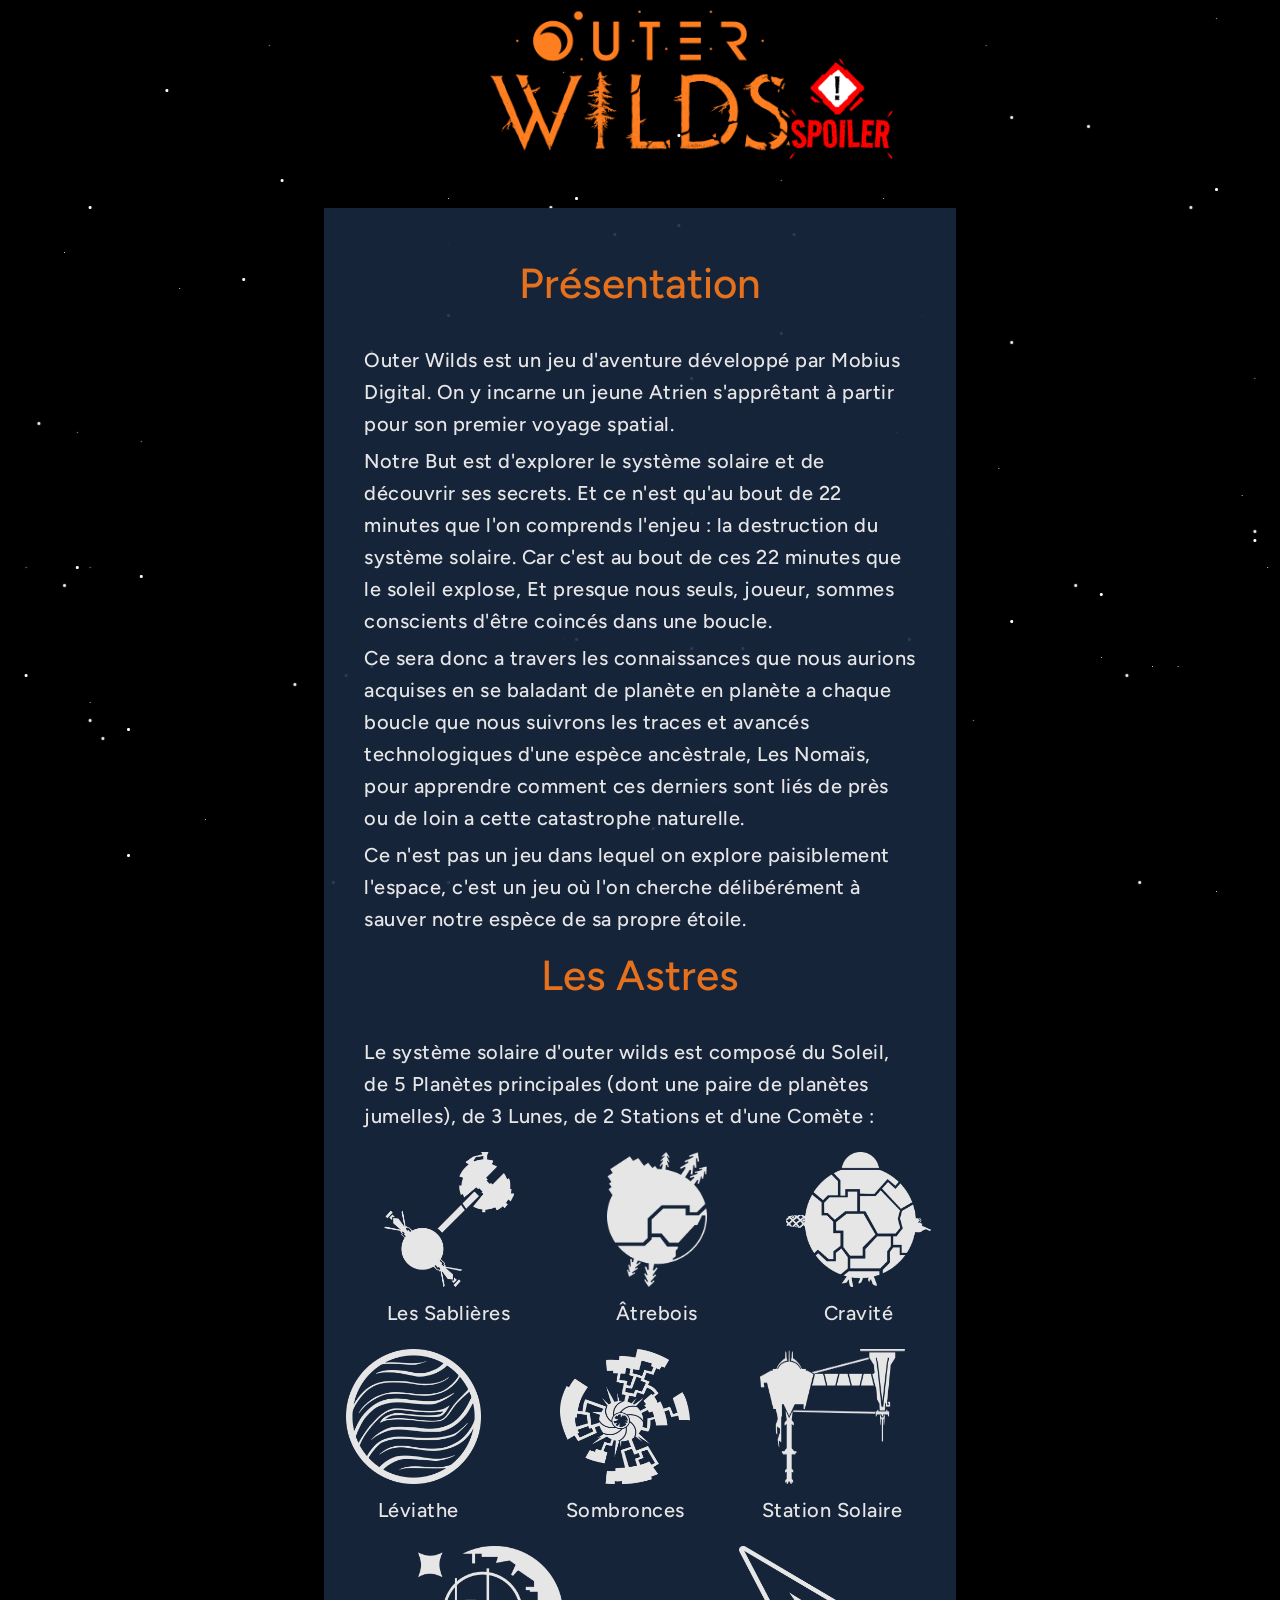
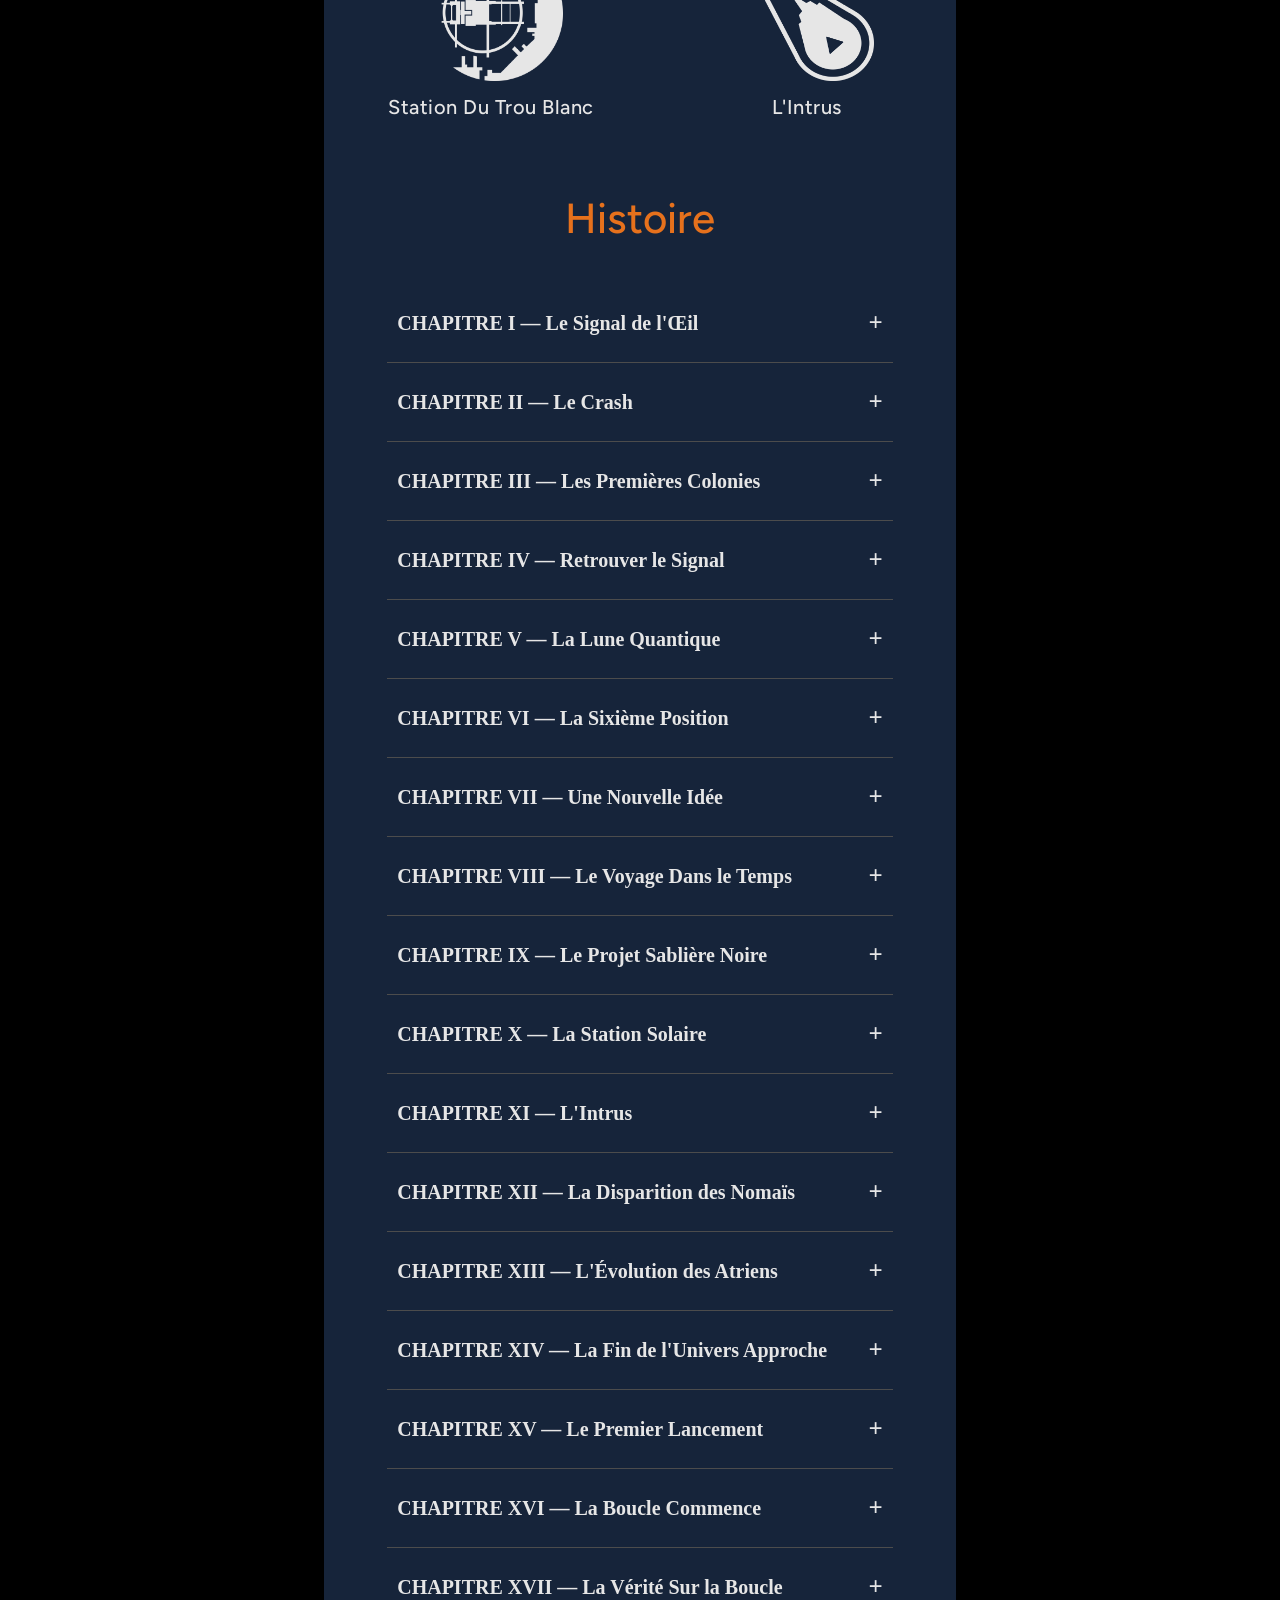
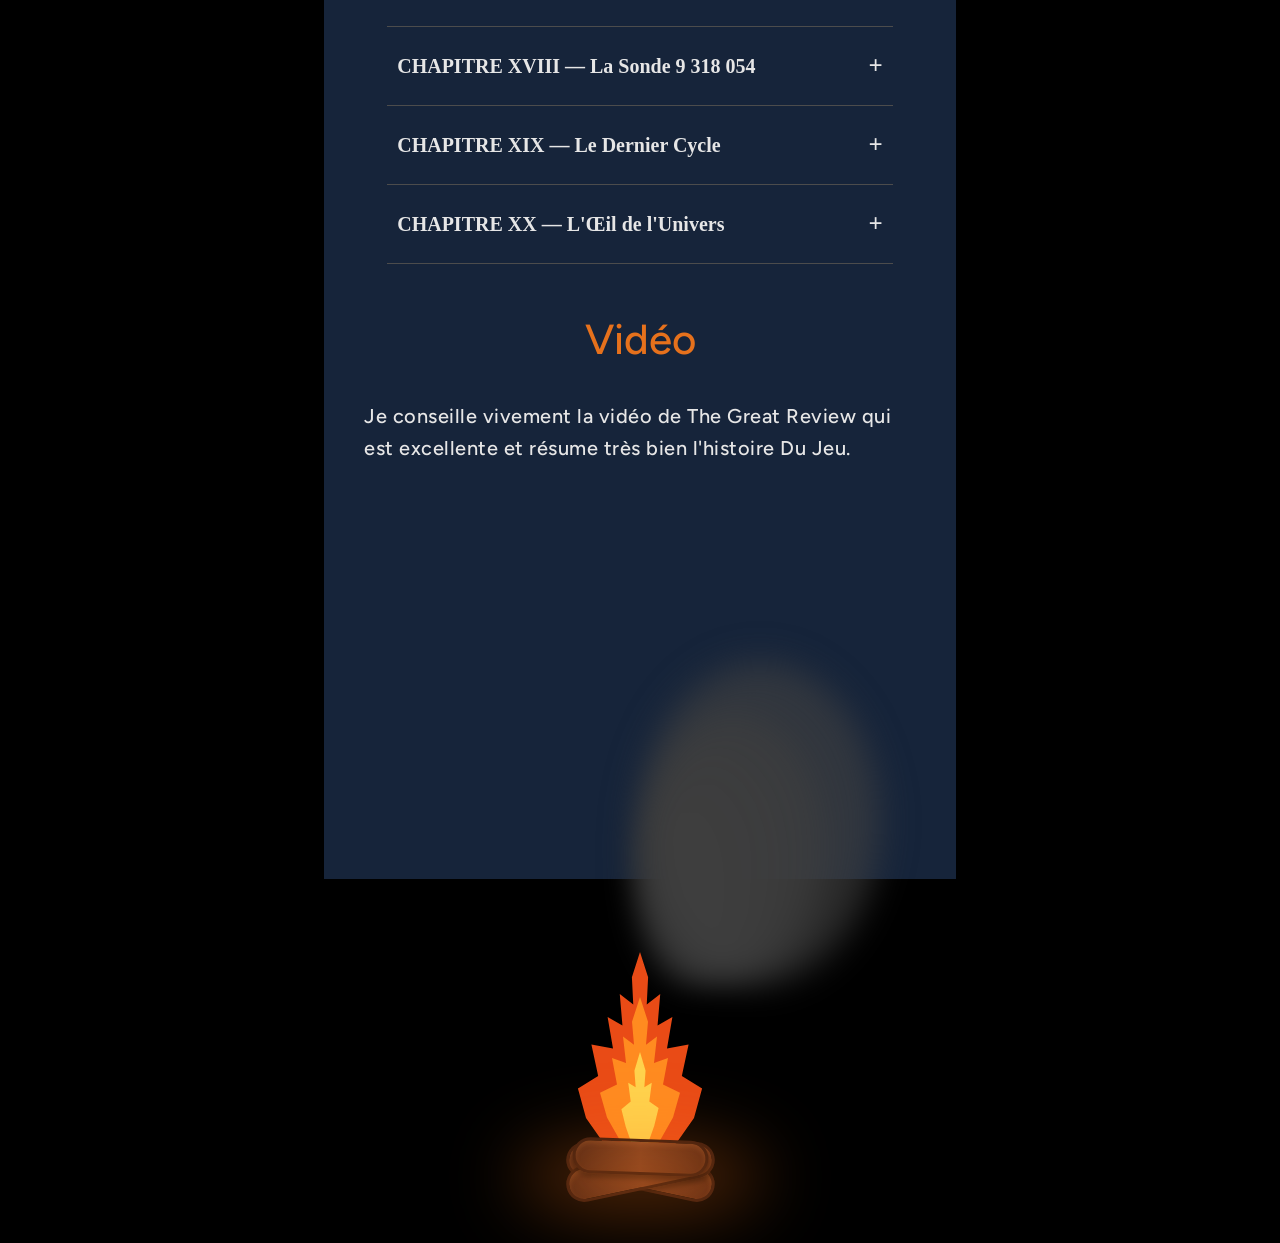
==== commit 581a4aba: "Update index.html" ====
--- a/index.html
+++ b/index.html
@@ -10,7 +10,7 @@
 </head>
 <body>
     <header>
-        <img class="logo" src="images/logo.png" alt="Outer Wilds Logo">
+        <img class="logo" src="images/Logo.png" alt="Outer Wilds Logo">
         <img class="spoiler" src="images/spoiler.png" alt="Spoiler Alert">
     </header>
     <main>
@@ -370,4 +370,4 @@
     ---!c'est fait avec chat gpt le footer!---
     </footer>
 </body>
-</html>+</html>
